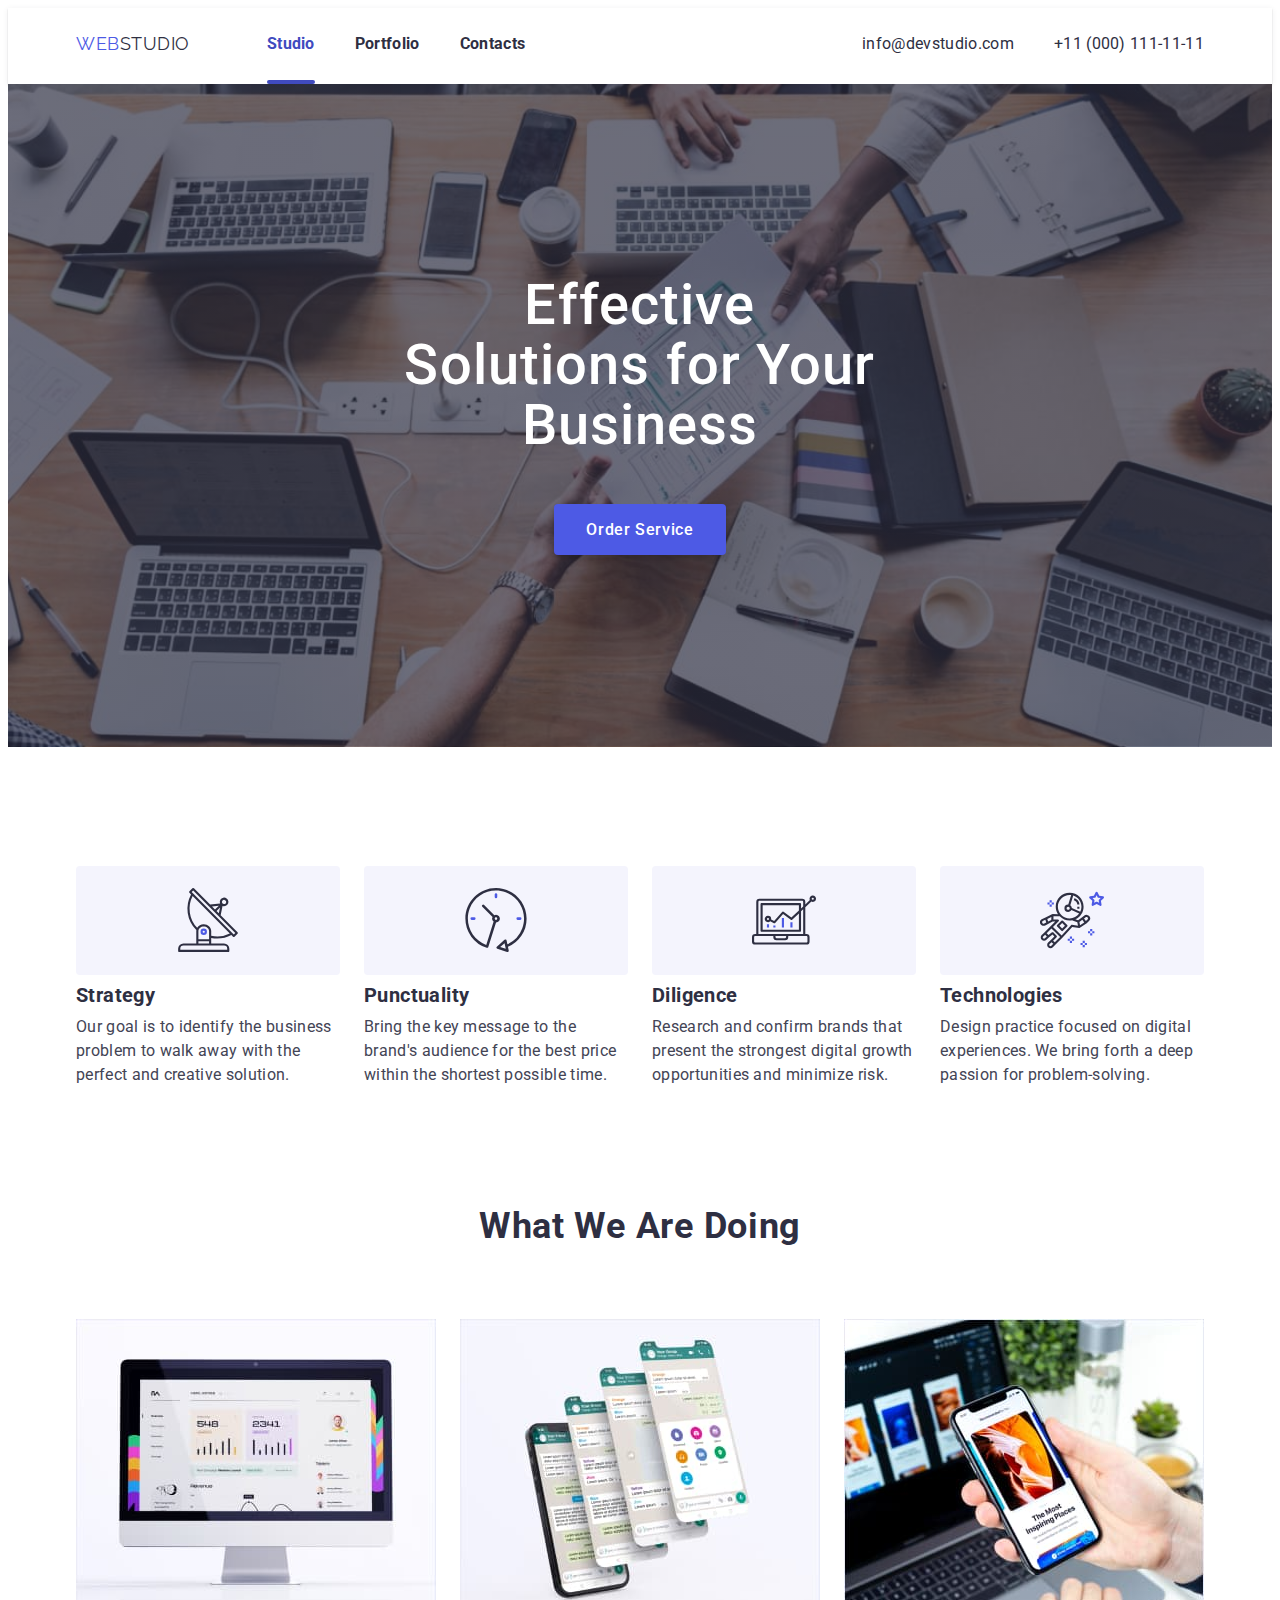
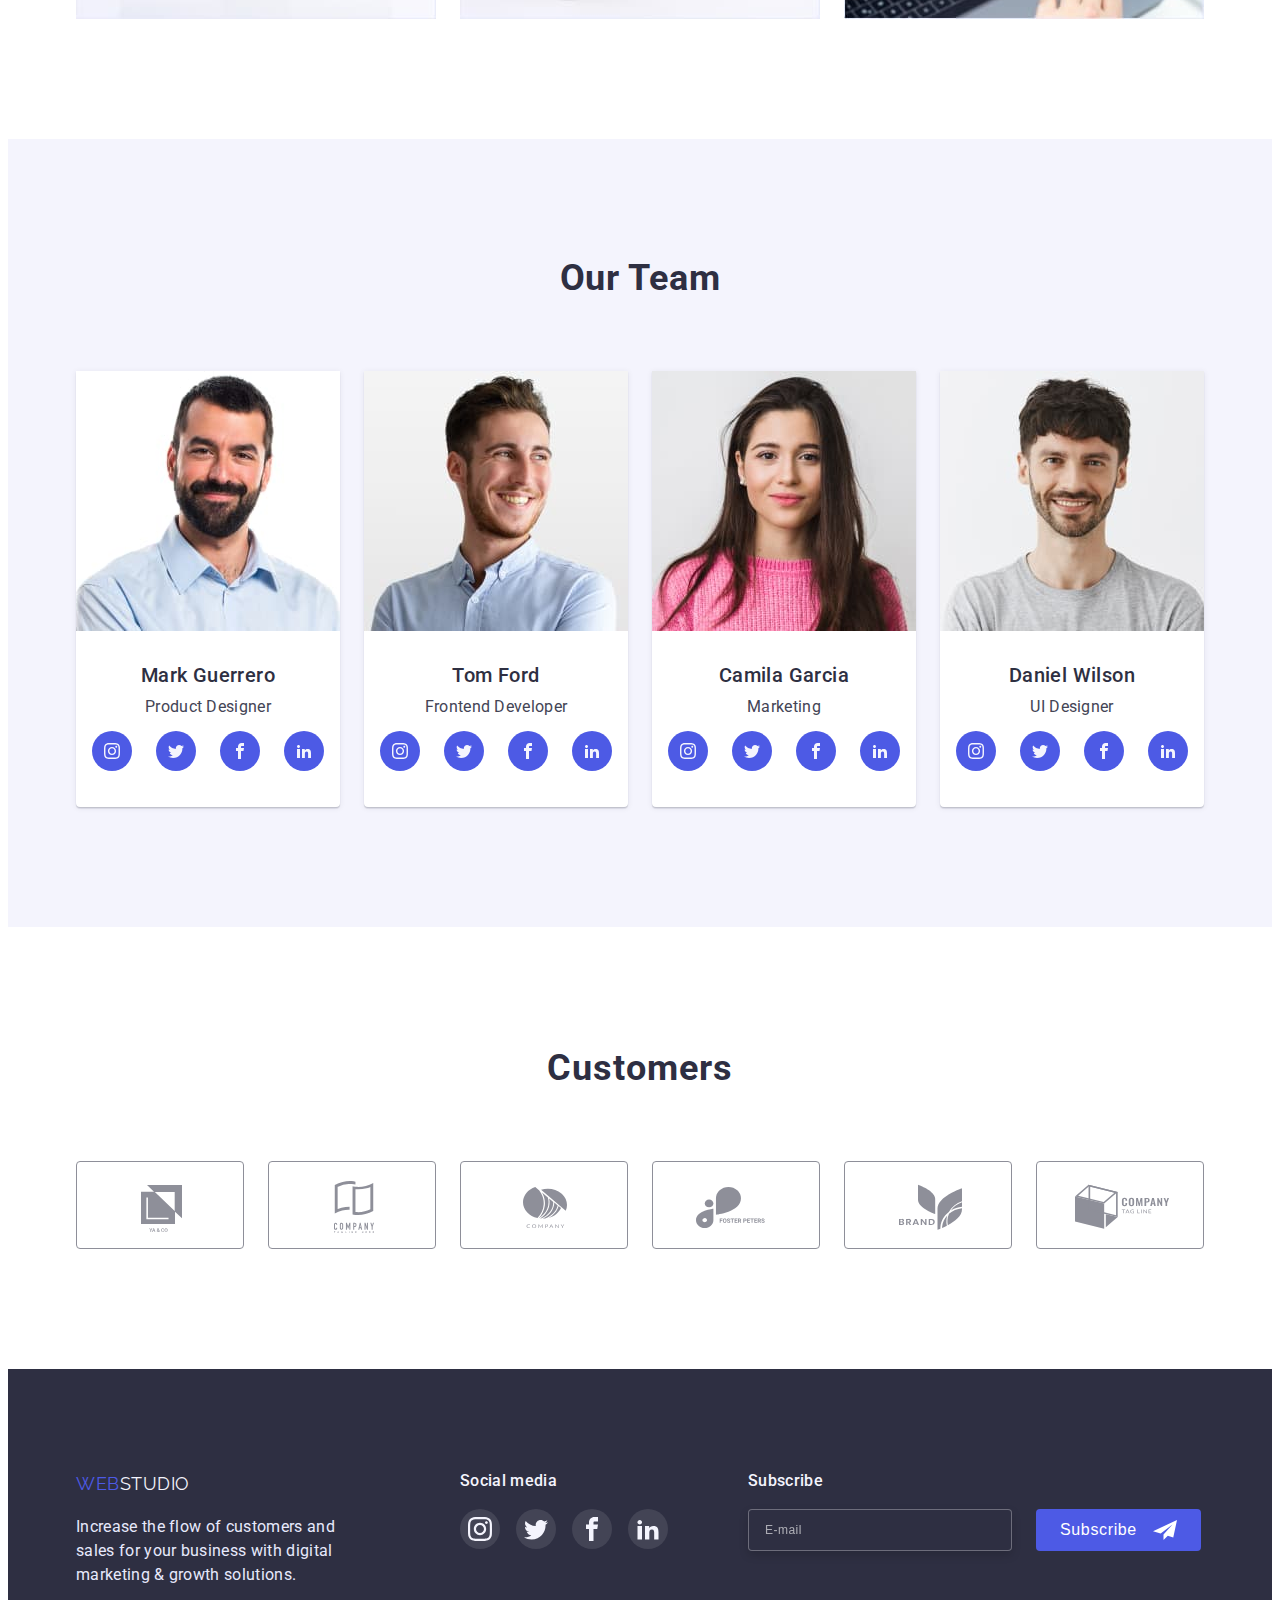
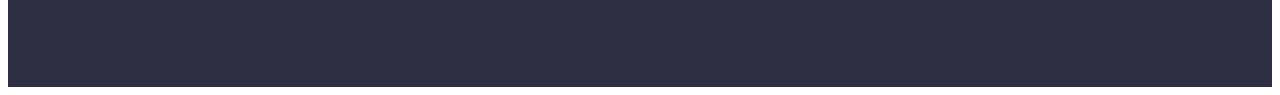
==== index.html @ 3cda3d05 "Input forms creation" ====
<!DOCTYPE html>
<html lang="en">

  <head>
    <meta charset="UTF-8">
    <meta http-equiv="X-UA-Compatible" content="IE=edge">
    <meta name="viewport" content="width=device-width, initial-scale=1.0">
    <!--Підлючаємо шрифти-->
    <link 
      rel="preconnect" 
      href="https://fonts.googleapis.com"
    >
    <link 
      rel="preconnect" 
      href="https://fonts.gstatic.com" 
      crossorigin
    >
    <link
      href="https://fonts.googleapis.com/css2?family=Raleway:wght@800&family=Roboto:wght@400;500;700&display=swap" 
      rel="stylesheet"
    >
    <!--Підключаємо nirmolize-->
    <link
      rel="stylesheet"
      href="https://cdnjs.cloudflare.com/ajax/libs/modern-normalize/1.1.0/modern-normalize.min.css"
      integrity="sha512-wpPYUAdjBVSE4KJnH1VR1HeZfpl1ub8YT/NKx4PuQ5NmX2tKuGu6U/JRp5y+Y8XG2tV+wKQpNHVUX03MfMFn9Q=="
      crossorigin="anonymous"
      referrerpolicy="no-referrer"
    >
    <title>Studio</title>
    <link rel="stylesheet" href="./css/style.css">   <!--Підключаємо наші стилі-->
  </head>

  <body>
    <!--Header-->
    <header class="header">
      <div class="container">

        <!--Navigation topline-->
        <nav class="navigation">
          <!--Logo-->
          <a class="logo-word-header link" href="./index.html"
            ><span class="logo-word-web">WEB</span
            ><span class="word-studio">STUDIO</span></a
          >
          <ul class="nav-menu-list list">

            <li class="nav-menu-item">
              <a class="nav-menu-link link current" href="./index.html">Studio</a>
            </li>

            <li class="nav-menu-item">
              <a class="nav-menu-link link" href="./portfolio.html">Portfolio</a>
            </li>

            <li class="nav-menu-item">
              <a class="nav-menu-link link" href="">Contacts</a>
            </li>

          </ul>
        </nav>

        <!--E-mail and Phone number-->
        <ul class="contacts-list list">
          <li><a class="contacts-link link" href="mailto:info@devstudio.com">info@devstudio.com</a></li>
          <li><a class="contacts-link link" href="tel:+11(000)111-11-11">+11 (000) 111-11-11</a></li>
        </ul>

      </div>
    </header>

    <!--Main Content-->
    <main>
 
      <!--section: Hero-->
      <section class="hero-section">
        <div class="container">
          <h1 class="hero-title">Effective Solutions for Your Business</h1>
          <button class="hero-button pointer" type="button" data-modal-open>Order Service</button>
        </div>
      </section>

      <!--section: Features-->
      <section class="features-section">
        <div class="container">
          <h2 class="visualy-hidden">Company features</h2> <!--Hidden title-->
          <ul class="features-list list">
            <li class="features-list-item icon-antena">
                <h3 class="features-item-title">Strategy</h3>
                <p class="features-item-text">Our goal is to identify the business problem to walk away with the perfect and creative solution.
                </p>
            </li>
            <li class="features-list-item icon-clock">
              <h3 class="features-item-title">Punctuality</h3>
              <p class="features-item-text">
                Bring the key message to the brand's audience for the best price
                within the shortest possible time.
              </p>
            </li>
            <li class="features-list-item icon-diagram">
              <h3 class="features-item-title">Diligence</h3>
              <p class="features-item-text">
                Research and confirm brands that present the strongest digital
                growth opportunities and minimize risk.
              </p>
            </li>
            <li class="features-list-item icon-astronaut">
              <h3 class="features-item-title">Technologies</h3>
              <p class="features-item-text">
                Design practice focused on digital experiences. We bring forth a
                deep passion for problem-solving.
              </p>
            </li>
          </ul>
        </div>
      </section>

      <!--section: What we are doing-->
      <section class="whatwearedoing-section">
        <div class="container">
          <h2 class="whatwearedoing-title">What we are doing</h2>
          <ul class="whatwearedoing-list list">
            <li>
              <a class="link" href="./portfolio.html">
                <img class="img"
                  src="./images/our-work/monitor.jpg"
                  alt="Picture of computer monitor with charts on it."
                  width="360"
                  height="300"
                >
              </a>
            </li>
            <li>
              <a class="link" href="./portfolio.html">
                <img class="img"
                  src="./images/our-work/cellphone-screens.jpg"
                  alt="Image of a mobile phone with flying screens and instant messengers on them."
                  width="360"
                  height="300"
                >
              </a>
            </li>
            <li>
              <a class="link" href="./portfolio.html">
                <img class="img"
                  src="./images/our-work/labtop-cellphone.jpg"
                  alt="LabTop and Phone picture with some applications."
                  width="360"
                  height="300"
                >
              </a>
            </li>
          </ul>
        </div>
      </section>

      <!--section: Our team-->
      <section class="ourteam-section">
        <div class="container">
          <h2 class="ourteam-title">Our team</h2>
          <ul class="ourteam-list list">
            <li class="ourteam-card">
              <img
                class="ourteam-card-photo"
                src="./images/our-team/mark-guerrero.jpg"
                alt="Photo of Mark Guerrero"
                width="264"
                height="260"
              >
              <div class="ourteam-card-content">
                <h3 class="ourteam-card-name">Mark Guerrero</h3>
                <p class="ourteam-card-position">Product Designer</p>
                <ul class="traling-icons-list list">
                  <li class="traling-icons-item">
                    <a href="#" class="traling-icons-item-link link">
                      <svg class="social-list-icon">
                        <use href="./images/sprite.svg#icon-instagram"></use>
                      </svg>
                    </a>
                  </li>

                  <li class="traling-icons-item">
                    <a href="#" class="traling-icons-item-link link">
                      <svg class="social-list-icon">
                        <use href="./images/sprite.svg#icon-twitter"></use>
                      </svg>
                    </a>
                  </li>

                  <li class="traling-icons-item">
                    <a href="#" class="traling-icons-item-link link">
                      <svg class="social-list-icon">
                        <use href="./images/sprite.svg#icon-facebook"></use>
                      </svg>
                    </a>
                  </li>

                  <li class="traling-icons-item">
                    <a href="#" class="traling-icons-item-link link">
                      <svg class="social-list-icon">
                        <use href="./images/sprite.svg#icon-linkedin"></use>
                      </svg>
                  </a>
                  </li>
                </ul>
              </div>
            </li>
            <li class="ourteam-card">
              <img
                class="ourteam-card-photo"
                src="./images/our-team/tom-ford.jpg"
                alt="Photo of Tom Ford"
                width="264"
                height="260"
              >
              <div class="ourteam-card-content">
                <h3 class="ourteam-card-name">Tom Ford</h3>
                <p class="ourteam-card-position">Frontend Developer</p>
                <ul class="traling-icons-list list">
                  <li class="traling-icons-item">
                    <a href="#" class="traling-icons-item-link">
                      <svg class="social-list-icon">
                        <use href="./images/sprite.svg#icon-instagram"></use>
                      </svg>
                    </a>
                  </li>

                  <li class="traling-icons-item">
                    <a href="#" class="traling-icons-item-link">
                      <svg class="social-list-icon">
                        <use href="./images/sprite.svg#icon-twitter"></use>
                      </svg>
                    </a>
                  </li>

                  <li class="traling-icons-item">
                    <a href="#" class="traling-icons-item-link">
                      <svg class="social-list-icon">
                        <use href="./images/sprite.svg#icon-facebook"></use>
                      </svg>
                    </a>
                  </li>

                  <li class="traling-icons-item">
                    <a href="#" class="traling-icons-item-link">
                      <svg class="social-list-icon">
                        <use href="./images/sprite.svg#icon-linkedin"></use>
                      </svg>
                  </a>
                  </li>
                </ul>
              </div>
            </li>
            <li class="ourteam-card">
              <img
                class="ourteam-card-photo"
                src="./images/our-team/camila-garcia.jpg"
                alt="Photo of Camila Garcia"
                width="264"
                height="260"
              >
              <div class="ourteam-card-content">
                <h3 class="ourteam-card-name">Camila Garcia</h3>
                <p class="ourteam-card-position">Marketing</p>
                <ul class="traling-icons-list list">
                  <li class="traling-icons-item">
                    <a href="#" class="traling-icons-item-link">
                      <svg class="social-list-icon">
                        <use href="./images/sprite.svg#icon-instagram"></use>
                      </svg>
                    </a>
                  </li>

                  <li class="traling-icons-item">
                    <a href="#" class="traling-icons-item-link">
                      <svg class="social-list-icon">
                        <use href="./images/sprite.svg#icon-twitter"></use>
                      </svg>
                    </a>
                  </li>

                  <li class="traling-icons-item">
                    <a href="#" class="traling-icons-item-link">
                      <svg class="social-list-icon">
                        <use href="./images/sprite.svg#icon-facebook"></use>
                      </svg>
                    </a>
                  </li>

                  <li class="traling-icons-item">
                    <a href="#" class="traling-icons-item-link">
                      <svg class="social-list-icon">
                        <use href="./images/sprite.svg#icon-linkedin"></use>
                      </svg>
                  </a>
                  </li>
                </ul>
              </div>
            </li>
            <li class="ourteam-card">
              <img
                class="ourteam-card-photo"
                src="./images/our-team/daniel-wilson.jpg"
                alt="Photo of Daniel Wilson"
                width="264"
                height="260"
              >
              <div class="ourteam-card-content">
                <h3 class="ourteam-card-name">Daniel Wilson</h3>
                <p class="ourteam-card-position">UI Designer</p>
                <ul class="traling-icons-list list">
                  <li class="traling-icons-item">
                    <a href="#" class="traling-icons-item-link">
                      <svg class="social-list-icon">
                        <use href="./images/sprite.svg#icon-instagram"></use>
                      </svg>
                    </a>
                  </li>

                  <li class="traling-icons-item">
                    <a href="#" class="traling-icons-item-link">
                      <svg class="social-list-icon">
                        <use href="./images/sprite.svg#icon-twitter"></use>
                      </svg>
                    </a>
                  </li>

                  <li class="traling-icons-item">
                    <a href="#" class="traling-icons-item-link">
                      <svg class="social-list-icon">
                        <use href="./images/sprite.svg#icon-facebook"></use>
                      </svg>
                    </a>
                  </li>

                  <li class="traling-icons-item">
                    <a href="#" class="traling-icons-item-link">
                      <svg class="social-list-icon">
                        <use href="./images/sprite.svg#icon-linkedin"></use>
                      </svg>
                  </a>
                  </li>
                </ul>
              </div>
            </li>
          </ul>
        </div>
      </section>

      <!--section: Customers-->
      <section class="customers-section">
        <div class="container">
          <h2 class="customers-title">Customers</h2>    
          <ul class="customers-list list">

            <li class="customers-list-item">
                <a class="customers-list-item-link link" href="#">
                  <svg class="customer-logo-svg">
                    <use href="./images/sprite.svg#client-1"></use>
                  </svg>                  
                </a>
            </li>

            <li class="customers-list-item">
              <a class="customers-list-item-link link" href="#">
                <svg class="customer-logo-svg">
                  <use href="./images/sprite.svg#client-2"></use>
                </svg>  
              </a>
            </li>

            <li class="customers-list-item">
              <a class="customers-list-item-link link" href="#">
                <svg class="customer-logo-svg">
                  <use href="./images/sprite.svg#client-3"></use>
                </svg>  
              </a>
            </li>

            <li class="customers-list-item">
              <a class="customers-list-item-link link" href="#">
                <svg class="customer-logo-svg">
                  <use href="./images/sprite.svg#client-4"></use>
                </svg>  
              </a>
            </li>

            <li class="customers-list-item">
              <a class="customers-list-item-link link" href="#">
                <svg class="customer-logo-svg">
                  <use href="./images/sprite.svg#client-5"></use>
                </svg>  
              </a>
            </li>

            <li class="customers-list-item">
              <a class="customers-list-item-link link" href="#">
                <svg class="customer-logo-svg">
                  <use href="./images/sprite.svg#client-6"></use>
                </svg>  
              </a>
            </li>

          </ul>      
        </div>
      </section>

    </main>

    <!--Footer-->
    <footer class="footer">
      <div class="container">

        <div class="logo-and-slogan">
          <!--Logo link and Slogan-->
          <a class="logo-word-footer link" href="./index.html"><span class="logo-word-web">WEB</span>STUDIO</a>
          <p class="slogan">
            Increase the flow of customers and sales for your business with
            digital marketing & growth solutions.
          </p>
        </div>

        <div class="social-media">
          <p class="social-media-footer-title">Social media</p>
          <ul class="social-media-footer-list list">

            <li class="social-media--footer-item">
              <a href="#" class="social-media-footer-item-link link">
                <svg class="footer-icon-svg">
                  <use href="./images/sprite.svg#icon-instagram"></use>
                </svg>
              </a>
            </li>

            <li class="social-media--footer-item">
              <a href="#" class="social-media-footer-item-link link">
                <svg class="footer-icon-svg">
                  <use href="./images/sprite.svg#icon-twitter"></use>
                </svg>
              </a>
            </li>

            <li class="social-media--footer-item">
              <a href="#" class="social-media-footer-item-link link">
                <svg class="footer-icon-svg">
                  <use href="./images/sprite.svg#icon-facebook"></use>
                </svg>
              </a>
            </li>

            <li class="social-media--footer-item">
              <a href="#" class="social-media-footer-item-link link">
                <svg class="footer-icon-svg">
                  <use href="./images/sprite.svg#icon-linkedin"></use>
                </svg>
            </a>
            </li>
          </ul>
        </div>
        
        <form class="subscribe">
          <label for="email" class="footer-email-label">
            <span class="footer-email-label-caption">Subscribe</span>
          </label>
          <div class="subscribe-buttons-block">
            <input 
              class ="footer-email-input"
              type="email"
              name="email"
              id="email"
              placeholder="E-mail"
              pattern="[a-A][z-Z][0-9]@[a-A][z-Z][0-9]"
              title="example@mail.com"
              minlength="5"
              maxlength="40"
              required
            >
            <button class="subscribe-button" type="submit">Subscribe</button>
          </div>
        </form>

      </div>
    </footer>
    
    <!--Modal window-->
    <div class="backdrop is-hidden" data-modal>
      <div class="modal">

        <button type="button" class="modal-btn pointer" data-modal-close>
          <svg class="close-icon">
            <use href="./images/sprite.svg#close-icon"></use>
          </svg>
        </button>

        <form class="modal-form">
          <p class="modal-form-title">Leave your contacts and we will call you back </p>
          
          <label class="modal-form-label" >
            <span class="label-caption">Name</span>
            <span class="input-and-icon-spanblock">
              <input 
                class="input"
                type="text" 
                name="name" 
                minlength="2"
                maxlength="40"
                required
                pattern="^[a-zA-Zа-яА-Я]+$"
              >
              <svg class="name-icon input-icon">
                <use href="./images/sprite.svg#person-icon"></use>
              </svg>
            </span>
          </label>

          <label class="modal-form-label">
            <span class="label-caption">Phone</span>
            <span class="input-and-icon-spanblock">
              <input
                class="input"
                type="tel" 
                name="phone" 
                pattern="[0-9]{3}-[0-9]{3}-[0-9]{2}-[0-9]{2}"
                title="xxx-xxx-xx-xx"
                required 
              >
              <svg class="phone-icon input-icon">
                <use href="./images/sprite.svg#phone-icon"></use>
              </svg>
            </span>
          </label>

          <label class="modal-form-label">
            <span class="label-caption">Email</span>
            <span class="input-and-icon-spanblock">
              <input 
                class="input"
                type="email" 
                name="email" 
                pattern="[a-A][z-Z][0-9]@[a-A][z-Z][0-9]" 
                title="example@mail.com"
              >
              <svg class="email-icon input-icon">
                <use href="./images/sprite.svg#email-icon"></use>
              </svg>
            </span>
          </label>

          <label class="modal-form-label comment-label" >
            <span class="label-caption">Comment</span>
            <textarea class="comment-textarea input" name="user-comment" placeholder="Text input" maxlength="1000"></textarea>
          </label>

          <input class="user-policy-checkbox visualy-hidden"
            type="checkbox"
            id="user-policy-checkbox"
            name="user-policy-checkbox"
            required 
          >
          <label
            for="user-policy-checkbox"
            class="user-policy-label">I accept the terms and conditions of the&nbsp<a href="">Privacy Policy</a>
          </label>

          <button class="submit-button" type="submit">Send</button>

        </form>

      </div>
    </div>
    <script src="./js/modal.js"></script>
    
  </body>

</html>
---- css/style.css ----
*,
*::before,
*::after {
  box-sizing: border-box; /*Задаємо для всіх елементів формулу розрахунку розмірів як border-box */
} 

/*Глобальні змінні*/
:root {
  --iris : #4d5ae5;
  --ocean : #404BBF;
  --navy-blue : #2E2F42;
  --navy-blue-modal:rgba(46, 47, 66, 0.4);
  --slate : #434455;
  --light-slate : #8E8F99; 
  --cornflower : #E7E9FC; 
  --cloud : #F4F4FD;
  --herotext-color: #ffff;
  --navy-blue-trans : RGB(46,47,66, 0.7);
  --black-transp: rgba(255, 255, 255, 0.1);
  --green : #31D0AA;
  --transition: 250ms cubic-bezier(0.4, 0, 0.2, 1) 0ms;
}
body {
  font-family: "Roboto", sans-serif;
  color: var(--navy-blue);
  background-color: #ffff;
}
.list{
  list-style: none;               /* стиль усіх списків без маркерів */
  padding: 0;                     /* скидаємо всі падінги та маржини для списків за замовченням */
  margin: 0;                      /* скидаємо всі падінги та маржини для списків за замовченням*/
}
.link{
  text-decoration: none;          /* стиль для всіх посилань на макети : без підкреслення*/
}
.pointer{
  font-family: inherit;
  cursor: pointer;
}
h1, h2, h3, h4, p {
  margin: 0;                      /* скидаємо всі маржини за замовченням для заголовків та параграфу*/
}
.img{
  display: block;
  max-width: 100%;
}
.visualy-hidden{ 
  width: 1px;
  height: 1px;
  margin: -1px;
  border: 0;
  padding: 0;
  white-space: nowrap;
  clip-path: inset(100%);
  clip: rect(0 0 0 0);
  overflow: hidden;
}

/*------------Styles: Studio page-----------------*/

.container{
  width: 1158px;                     /* на макеті уявний контейнер для усього контенту: загальна ширина 1440 - 156*2(бокові відступи) +15*2(педінги для краю) = 1158 px*/
  padding: 0 15px;                   /* залишаємо падінги зліва і зправа контейнера*/
  margin-left: auto;                 /* центруємо контейнер по горизонталі*/
  margin-right: auto; 
}

/*---Styles: Header */
.header .container{
  display: flex;                     /* зробили додатковий клас хедеру, щоб дати йому властивість flex для вирівнювання верхнього меню в один рядок*/
  justify-content: space-between;
} 
.header {
  background: #FFFFFF;
  box-shadow: 0px 2px 1px rgba(46, 47, 66, 0.08), 0px 1px 1px rgba(46, 47, 66, 0.16), 0px 1px 6px rgba(46, 47, 66, 0.08);
}
.logo-word-header {
  padding-top: 24px;
  padding-bottom: 28px;
  margin-right: 77px;

  font-family: "Raleway", sans-serif;
  font-size: 18px;
  line-height: 1.33;
  letter-spacing: 0.03em;
  text-transform: uppercase;

  color: inherit;
}
    /* Styles: Header->Navigation string */
.navigation{
 display: flex;
 align-items: center;
}
.nav-menu-list {
  display: flex;
  gap: 40px;
}
.nav-menu-link {
  position: relative;
  display: block;
  padding-top: 24px;
  padding-bottom: 28px; 

  font-weight: 700;
  font-size: 16px;
  line-height: 1.5;
  letter-spacing: 0.02em;

  color: inherit;
  
  transition: color var(--transition);
}
.current{
  color: var(--ocean);
}
.current::after{
  position: absolute;
  bottom: 0px;
  display: block;
  height: 4px;
  width: 100%;
  content: "";

  background-color: var(--ocean);
  border-radius: 2px;
}

    /* Styles: Header->Contacts */
.contacts-list {
  display:flex;
  gap: 40px;
}
.contacts-link {
  display: flex;
  padding-top: 24px;
  padding-bottom: 28px;
  justify-content: center;
  align-items: center;
  
  font-size: 16px;
  line-height: 1.5;
  letter-spacing: 0.02em;

  color: inherit;

  /*  Задаємо значення переходу  */
  transition: color var(--transition);
}
.contacts-link:hover {
  color: var(--ocean);
}
.contacts-link:focus {
  color: var(--ocean);
}

/*---Styles: Main Content -> section "Hero" */
.hero-section {
  background-color: var(--navy-blue); 
  max-width: 1440px;
  background-image: 
    linear-gradient(to right, var(--navy-blue-trans), var(--navy-blue-trans)),
    url("../images/hero/working-people-in-the-office-with-labtops-on-the-table.jpg");
  background-repeat: no-repeat;
  background-position: center;
  background-size:cover;
  margin: 0 auto;
}
.hero-section .container{
  padding-top: 192px;
  padding-bottom: 192px;
}
.hero-title {
  font-weight: 500;
  font-size: 56px;
  line-height: 1.07;
  letter-spacing: 0.02em;
  color: var(--herotext-color);
  width: 492px;
  margin: 0px auto 48px auto;
  text-align: center;
}
.hero-button {
  display: block;
  padding: 16px 32px;
  margin: 0 auto; 

  font-weight: 500;
  font-size: 16px;
  letter-spacing: 0.04em;

  border: none;
  box-shadow: 0px 4px 4px rgba(0, 0, 0, 0.15);
  border-radius: 4px;
  background: var(--iris);
  color: var(--herotext-color);

  /*  Задаємо значення переходу  */
  transition: background-color var(--transition), box-shadow var(--transition);
}
.hero-button:hover {
  background-color: var(--ocean);
  box-shadow: 0px 1px 6px rgba(46, 47, 66, 0.08), 0px 1px 1px rgba(46, 47, 66, 0.16), 0px 2px 1px rgba(46, 47, 66, 0.08);
}
.hero-button:focus{
  background-color: var(--ocean);
  box-shadow: 0px 4px 4px rgba(0, 0, 0, 0.15);
}
.hero-button:active{
  background-color: var(--ocean);
  box-shadow: 0px 4px 4px rgba(0, 0, 0, 0.15);
}

/*---Styles: Main Content -> section "Features" */
.features-section {
  padding-top: 120px;
  padding-bottom: 120px;
}
.features-list{
  display: flex;
  gap: 24px;  
}
.features-list-item{
  width: 264px;
}
.features-list-item::before{
  height: 109px;
  content: "";
  margin-bottom: 8px;
  display: block;

  background-repeat: no-repeat;
  background-position: center;
  border-radius: 4px;
}
.icon-antena::before{
  background-image: 
    url(../images/features/antenna.svg),
    linear-gradient(to right, var(--cloud), var(--cloud));
} 
.icon-clock::before{
  background-image: 
    url(../images/features/clock.svg),
    linear-gradient(to right, var(--cloud), var(--cloud));
}
.icon-diagram::before{
  background-image: 
    url(../images/features/diagram.svg),
    linear-gradient(to right, var(--cloud), var(--cloud));
} 
.icon-astronaut::before{
  background-image: 
    url(../images/features/astronaut.svg),
    linear-gradient(to right, var(--cloud), var(--cloud));
} 
.features-item-title {
  margin-bottom: 8px;

  font-size: 20px;
  line-height: 1.2;
  letter-spacing: 0.02em;
}
.features-item-text {
  font-size: 16px;
  line-height: 1.5;
  letter-spacing: 0.02em;
  color : var(--slate);
}

/*---Styles: Main Content -> section "What we are doing" */
.whatwearedoing-section{
  margin-bottom: 120px;
}
.whatwearedoing-title {
  margin-bottom: 72px;
  text-align: center;

  font-size: 36px;
  line-height: 1.11;
  letter-spacing: 0.02em;
  text-transform: capitalize;
}
.whatwearedoing-list{
  display: flex;
  gap: 24px;
}

/*---Styles: Main Content -> section "Our team" */
.ourteam-section {
  padding-top: 120px;
  padding-bottom: 120px;
  margin-bottom: 120px;

  background-color: var(--cloud);
}
.ourteam-title {
  margin-bottom: 72px;
  text-align: center;

  font-size: 36px;
  line-height: 1.11;
  letter-spacing: 0.02em;
  text-transform: capitalize;
}
.ourteam-list {
  display: flex;
  gap: 24px;
}
.ourteam-card {
  text-align: center;

  background: var(--herotext-color);
  box-shadow: 0px 1px 6px rgba(46, 47, 66, 0.08),
    0px 1px 1px rgba(46, 47, 66, 0.16), 0px 2px 1px rgba(46, 47, 66, 0.08);
  border-radius: 0px 0px 4px 4px;
}
.ourteam-card-content{
  padding: 32px 16px 32px 16px;
}
.ourteam-card-photo{
  display: block;                  /* вказуємо block, щоб прибрати зайву лінію під фото */
}
.ourteam-card-name {
  margin-bottom: 8px;

  font-weight: 500;                /* На макеті стоїть 600, якого немає в googlefonts. Поставлю не 700, а 500 тому що не так сильно буде виділятися*/
  font-size: 20px;
  line-height: 1.2;
  letter-spacing: 0.02em;
} 
.ourteam-card-position {
  margin-bottom: 8px;

  font-size: 16px;
  line-height: 1.5;
  letter-spacing: 0.02em;
  
  color: var(--slate);
}
.traling-icons-list{
  display: flex;
  padding: 4px 0px;
  justify-content: space-between;
}
.traling-icons-item{
  width: 40px;
  height: 40px;
}
.traling-icons-item-link{
  display: flex;
  justify-content: center;
  align-items: center;
  width: 100%;
  height: 100%;
  
  background-color: var(--iris);
  border-radius: 50%;

  /*  Задаємо значення переходу  */
  transition: background-color var(--transition);
 }
.traling-icons-item-link:hover{
  background-color: var(--ocean);
}
.traling-icons-item-link:focus{
  background-color: var(--ocean);
}
.social-list-icon{
  width: 16px;
  height: 16px;
  fill: var(--cloud);
}

/*---Styles: Main Content -> section "Customers" */
.customers-section{
  margin-bottom: 120px;
}
.customers-list{
  display: flex;
  gap: 24px;
}
.customers-title {
  text-align: center;
  margin-bottom: 72px;

  font-size: 36px;
  line-height: 1.17;
  letter-spacing: 0.03em;
}
.customers-list-item{
  width: 168px;
  height: 88px;
}
.customers-list-item-link{
  display: flex; 
  width: 100%;
  height: 100%; 
  border: 1px solid var(--light-slate);
  border-radius: 4px;

  /*  Задаємо значення переходу  */
  transition: border-color var(--transition);
}
.customers-list-item-link:hover{
  border-color: var(--ocean);
}
.customers-list-item-link:focus{
  border-color: var(--ocean);
}
.customer-logo-svg{
    /*  Задаємо значення переходу  */
    transition: fill var(--transition), stroke var(--transition);
}
.customers-list-item-link:hover .customer-logo-svg{
  fill: var(--ocean);
  stroke: var(--ocean);
}
.customers-list-item-link:focus .customer-logo-svg{
  fill: var(--ocean);
  stroke: var(--ocean);
}
.customer-logo-svg{
  fill: var(--light-slate);
  stroke: var(--light-slate);
}

/*---Styles: Footer */
.footer {
  padding-top: 100px;
  padding-bottom: 100px;
  background-color: var(--navy-blue);
}
.footer .container{
  display: flex;
}
.logo-and-slogan{
  width: 264px;
}
.logo-word-footer {
  display: block;
  margin-bottom: 16px;

  font-family: "Raleway", sans-serif;
  font-size: 18px;
  line-height: 1.7;
  letter-spacing: 0.03em;
  text-transform: uppercase;

  color: var(--cloud);
}
.logo-word-web {
  color: var(--iris);
}
.slogan {
  font-size: 16px;
  line-height: 1.5;
  letter-spacing: 0.02em;

  color:var(--cornflower);
}
.social-media{
  display: block;
  margin-left: 120px;
  width: 208px;
}
.social-media-footer-title{
  margin-bottom: 16px;

  font-weight: 500;
  font-size: 16px;
  line-height: 1.5;
  letter-spacing: 0.02em;

  color: var(--cloud);
}
.social-media-footer-list{
  display: flex;
  justify-content: space-between;
}
.social-media--footer-item{
  width: 40px;
  height: 40px;
}
.social-media-footer-item-link{
  display: flex;
  justify-content: center;
  align-items: center;
  width: 100%;
  height: 100%;
  
  background: var(--black-transp);
  border-radius: 50%;

  /*  Задаємо значення переходу  */
  transition: background-color var(--transition);
}
.social-media-footer-item-link:hover{
  background-color: var(--green);
}
.social-media-footer-item-link:focus{
  background-color: var(--green);
}
.subscribe{
  margin-left: 80px;
} 
.footer-email-label-caption{
  display: block;
  margin-bottom: 16px;

  font-weight: 500;
  font-size: 16px;
  line-height: 1.5;
  letter-spacing: 0.02em;

  color: var(--cloud);
}
.subscribe-buttons-block{
display: flex;
}
.footer-email-input{
  padding: 8px 16px;
  width: 264px;

  font-size: 12px; 
  line-height: 2.0;
  letter-spacing: 0.04em;

  color: var(--herotext-color);
  background-color: var(--navy-blue);
  border: 1px solid rgba(255, 255, 255, 0.3);
  filter: drop-shadow(0px 4px 4px rgba(0, 0, 0, 0.15));
  border-radius: 4px;

  transition: border var(--transition);
}
.footer-email-input:focus{
  outline: none;
  border: 1px solid var(--iris);
}
.footer-email-input::placeholder{
  color:rgba(255, 255, 255, 0.6);
}
.subscribe-button{
  display: flex;
  margin-left: 24px;
  padding: 8px 24px;
  gap: 16px;
  align-items: center;
  
  font-weight: 500;
  font-size: 16px;
  line-height: 1.5;
  letter-spacing: 0.04em;

  color: var(--herotext-color);
  background-color: var(--iris);
  border-radius: 4px;
  border: none;

  transition: background-color var(--transition), box-shadow var(--transition) ;
}
.subscribe-button::after{
  background-image: url(../images/footer/icon-send.svg);
  background-repeat: no-repeat;
  width: 24px;
  height: 20px;
  content: "";
}
.subscribe-button:hover,
.subscribe-button:focus
{
  background-color: var(--ocean);
  box-shadow: 0px 1px 6px rgba(46, 47, 66, 0.08), 0px 1px 1px rgba(46, 47, 66, 0.16), 0px 2px 1px rgba(46, 47, 66, 0.08);
}

/*---Styles: Modal window */

.backdrop{
  position: fixed;
  top: 0;
  left: 0;
  width: 100%;
  height: 100%;
  background-color: var(--navy-blue-modal);
  z-index: 100;
  transition: opacity var(--transition), visibility var(--transition);
}
.backdrop.is-hidden{
  opacity: 0;
  visibility: hidden;
  pointer-events: none;
}
.modal{
  position: absolute;
  top: 50%;
  left: 50%;
  width: 408px;
  padding-top: 72px;
  padding-left: 24px;
  padding-right: 24px;
  padding-bottom: 24px;
  background-color: var(--herotext-color);
  filter: drop-shadow(0px 1px 2px rgba(0, 0, 0, 0.2)) drop-shadow(0px 1px 3px rgba(0, 0, 0, 0.12)) drop-shadow(0px 1px 1px rgba(0, 0, 0, 0.14));
  transform: translate(-50%, -50%);
}
.modal-btn{
  position: absolute;
  top: 10px;
  right: 10px;
  padding: 0;
  width: 24px;
  height: 24px;

  display: flex;
  justify-content: center;
  align-items: center;

  background: var(--cornflower);
  border: 1px solid rgba(0, 0, 0, 0.1);
  border-radius: 50%;

  transition: background-color var(--transition);
}
.modal-btn:hover{
  background-color: var(--ocean);
}
.modal-btn:focus{
  background-color: var(--ocean);
}
.modal-btn:hover .close-icon{
  fill: var(--herotext-color);
}
.modal-btn:focus .close-icon{
  fill: var(--herotext-color);
}
.close-icon{
  width: 8px;
  height: 8px;

  transition: fill var(--transition);
}

.modal-form{
  display: flex;
  flex-direction: column
}
.modal-form-title{
  margin-bottom: 16px;

  font-weight: 600;
  font-size: 16px;
  line-height: 1.5;
  text-align: center;
  letter-spacing: 0.02em;

  color: var(--navy-blue);
}
.modal-form-label{
  margin-bottom: 8px;
}
.label-caption{
  display: block;
  margin-bottom: 4px;

  font-size: 12px;
  line-height: 1.333;
  letter-spacing: 0.04em;

  color: var(--light-slate);
}
.input{
  width: 100%;
  padding-left: 38px;
  padding-right: 16px;
  padding-top: 11px;
  padding-bottom: 11px;

  font-size: 12px;
  line-height: 1.33;
  letter-spacing: 0.04em;

  border: 1px solid #21212133;
  border-radius: 4px;

  transition: border var(--transition);
}
.input:focus{
  outline: none;
  border: 1px solid var(--iris);
}
.input:focus+ .input-icon{
  fill: var(--iris)
}
.input-and-icon-spanblock{
  position: relative;
  display: block;
}
.input-icon{
  position: absolute;
  top: 50%;
  left: 16px;
  transform: translate(0, -50%);
  transition: fill var(--transition);
}
.name-icon{
  width: 18px;
  height: 18px;
}
.phone-icon{
  width: 18px;
  height: 24px;
}
.email-icon{
  width: 18px;
  height: 24px;
}
.comment-label{
  margin-bottom: 16px;
}
.comment-textarea{
  padding-left: 16px;
  height: 120px;
  resize: none;
}
.comment-textarea::placeholder{
  color: rgba(117, 117, 117, 0.5);
}
.user-policy-label{
  margin-bottom: 24px;

  font-size: 12px;
  line-height: 1.33;
  letter-spacing: 0.04em;

  color: #757575;
  border-radius: 4px;
}
.user-policy-label::before{
  display: block;
  width: 16px;
  height: 16px;
  margin-right: 8px;

  border: 1.25px solid var(--navy-blue);
  border-radius: 2px;
  cursor: pointer;

  content: "";
  transition: border var(--transition), background-color var(--transition), background-image var(--transition);
}
.user-policy-checkbox:checked+ .user-policy-label::before{
  background-image: url(../images/modal-window/checked.svg);
  background-repeat: no-repeat;
  background-color: var(--ocean);
  background-position: center;
  border: none;
}
.user-policy-checkbox:focus+ .user-policy-label::before{
  border: 1.25px solid var(--iris);
}
.user-policy-label{
  display: flex;
}
.submit-button{
  display: flex;
  width: 169px;
  height: 56px;
  padding: 16px 32px;
  align-self: center;
  justify-content: center;
  align-items: center;

  background-color: var(--iris);
  color: var(--herotext-color);
  box-shadow: 0px 4px 4px rgba(0, 0, 0, 0.15);
  border: none;
  border-radius: 4px;

  transition: background-color var(--transition), box-shadow var(--transition);
}
.submit-button:hover {
  background-color: var(--ocean);
  box-shadow: 0px 1px 6px rgba(46, 47, 66, 0.08), 0px 1px 1px rgba(46, 47, 66, 0.16), 0px 2px 1px rgba(46, 47, 66, 0.08);
}
.submit-button:focus{
  background-color: var(--ocean);
  box-shadow: 0px 4px 4px rgba(0, 0, 0, 0.15);
}

/*------------Styles: Portfolio page-----------------*/

.portfolio-section{
  padding-top: 96px;
  padding-bottom: 120px;
}

/*---Styles: Portfolio page -> Main Content -> list of buttons */
.portfolio-buttons-list{
  margin-bottom: 72px;
  display: flex;
  justify-content: center;
  gap: 24px;
}
.portfolio-buttons-item{
  padding: 8px 16px;

  font-weight: 500;
  font-size: 16px;
  line-height: 1.5;
  letter-spacing: 0.04em;

  background: var(--cloud);
  color : var(--iris);
  border: 1px solid var(--cornflower);
  border-radius: 4px;
  box-shadow: 0px 3px 1px rgba(0, 0, 0, 0.1), 0px 2px 1px rgba(0, 0, 0, 0.08), 0px 2px 2px rgba(0, 0, 0, 0.12);

  /*  Задаємо значення переходу  */
  transition: border var(--transition), border-color var(--transition), background-color var(--transition), color var(--transition), box-shadow var(--transition), border-radius var(--transition);
}
.portfolio-buttons-item:hover {
  border-color: var(--iris);
  background-color: var(--iris);
  color: #ffff;
  box-shadow: 0px 4px 4px rgba(0, 0, 0, 0.15);
} 
.portfolio-buttons-item:focus {
  border-color: var(--iris);
  background-color: var(--iris);
  color: #ffff;
  box-shadow: 0px 4px 4px rgba(0, 0, 0, 0.15);
}  
.portfolio-buttons-item:active {
  background-color: var(--ocean);
  box-shadow: 0px 4px 4px rgba(0, 0, 0, 0.15);
  border-radius: 4px;
}  
.footer-icon-svg{
  width: 24px;
  height: 24px;
  fill: var(--cloud);
}


/*---Styles: Portfolio page -> Main Content -> project cards */
.project-cards-list{
  display: flex;
  flex-wrap: wrap;
  column-gap: 24px;
  row-gap: 48px; 
} 
.project-card{
  flex-basis: calc((100% - 48px) / 3); 
  background: var(--herotext-color);
  box-shadow: 0px 1px 6px rgba(46, 47, 66, 0.08);
}
.project-card-images{
  position: relative;
  overflow: hidden;
}
.project-card-link{
  display: block;
  color: var(--navy-blue);
  
  transition: box-shadow var(--transition);    
}
.overlay{
  position: absolute;
  top: 0;
  width: 100%;
  height: 100%;
  padding: 40px 32px;
  overflow: auto;
  transform: translate(0, 100%);

  font-size: 16px;
  line-height: 1.5;
  letter-spacing: 0.02em;

  color: var(--cloud);
  background-color: var(--iris);

  transition: transform var(--transition);    
}
.project-card-link:hover{
  box-shadow: 0px 1px 6px rgba(46, 47, 66, 0.08), 0px 1px 1px rgba(46, 47, 66, 0.16), 0px 2px 1px rgba(46, 47, 66, 0.08);
}
.project-card-link:focus{
  box-shadow: 0px 1px 6px rgba(46, 47, 66, 0.08), 0px 1px 1px rgba(46, 47, 66, 0.16), 0px 2px 1px rgba(46, 47, 66, 0.08);
}
.project-card-link:hover .overlay{
  transform: translate(0, 0);
}
.project-card-link:focus .overlay{
  transform: translate(0, 0);
}
.project-card-content{
  padding: 32px 16px; 
  border-left: 0.5px solid var(--cloud);
  border-right: 0.5px solid var(--cloud);
  border-bottom: 0.5px solid var(--cloud);
}
.project-card-caption{
  margin-bottom: 8px;

  font-weight: 500;
  font-size: 20px;
  line-height: 1.2;
  letter-spacing: 0.02em;
}
.project-card-type{
  font-size: 16px;
  line-height: 1.5;
  letter-spacing: 0.02em;

  color: var(--slate);
}
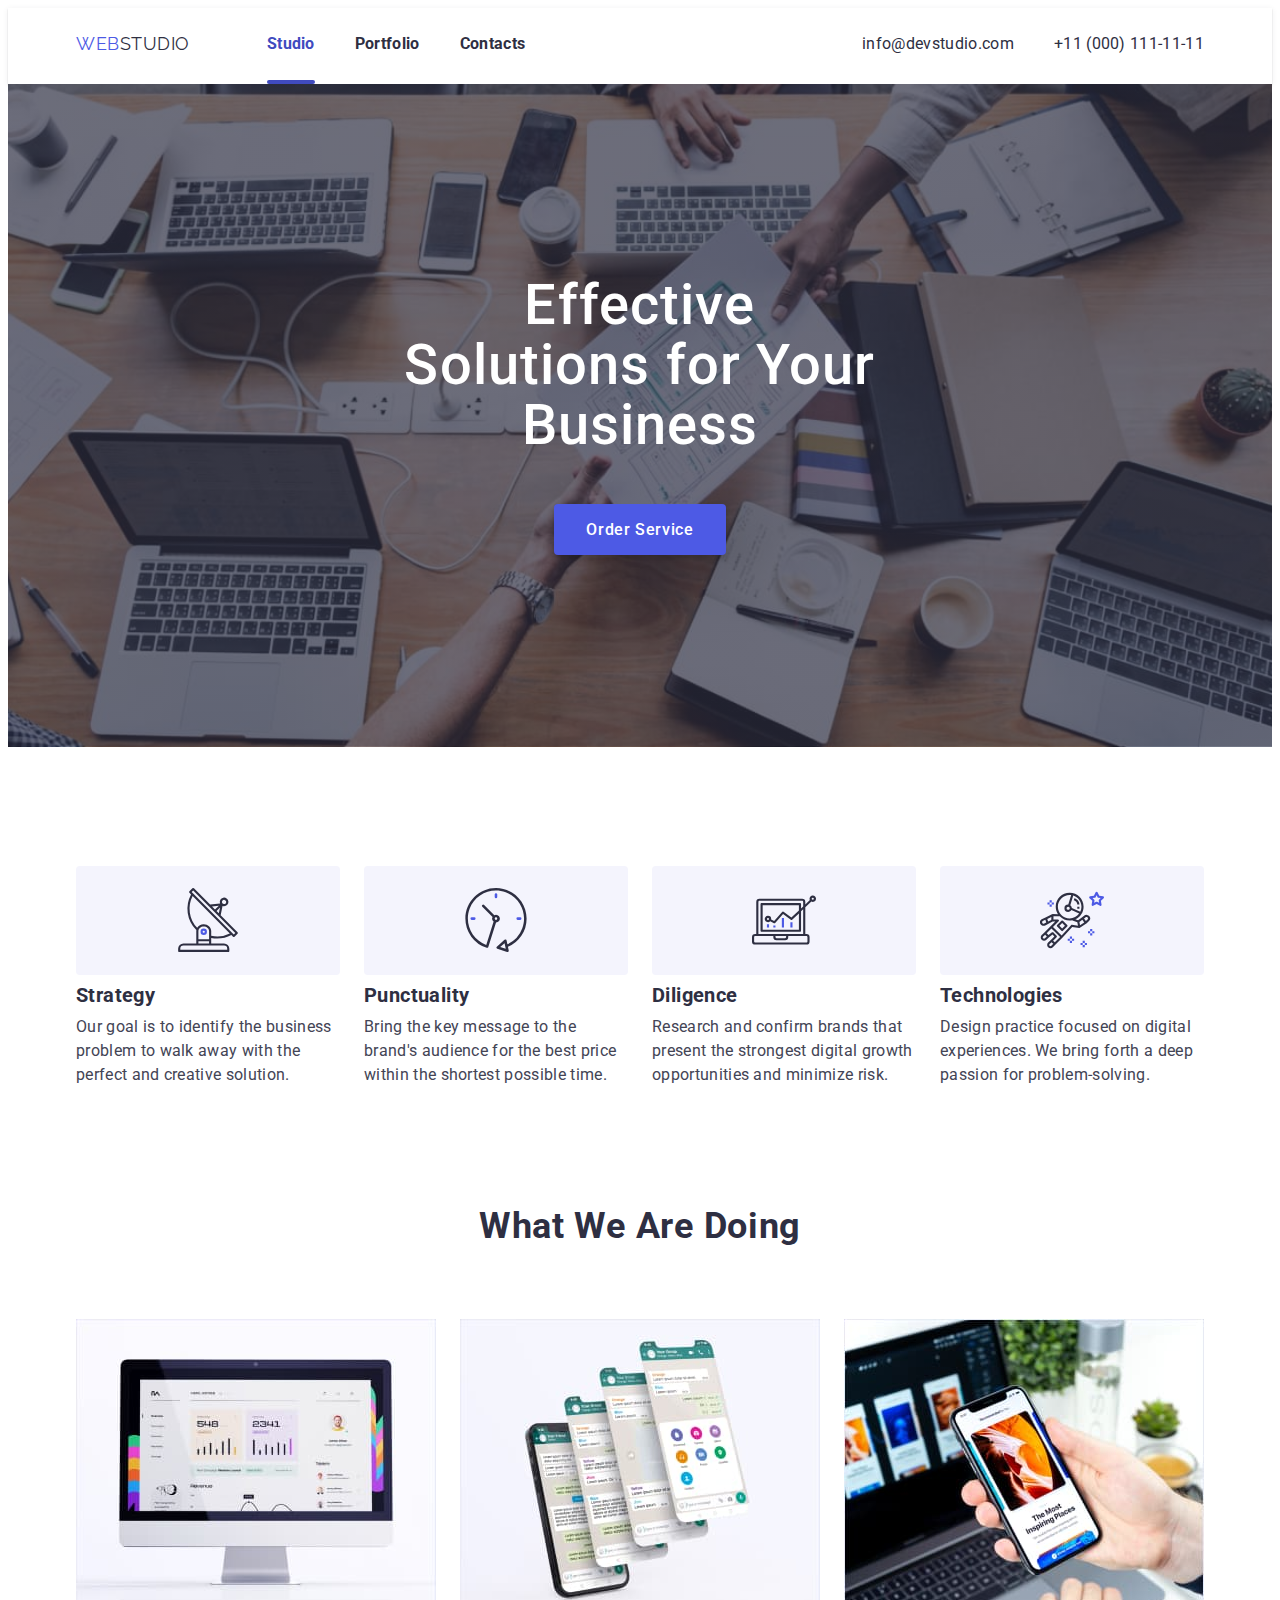
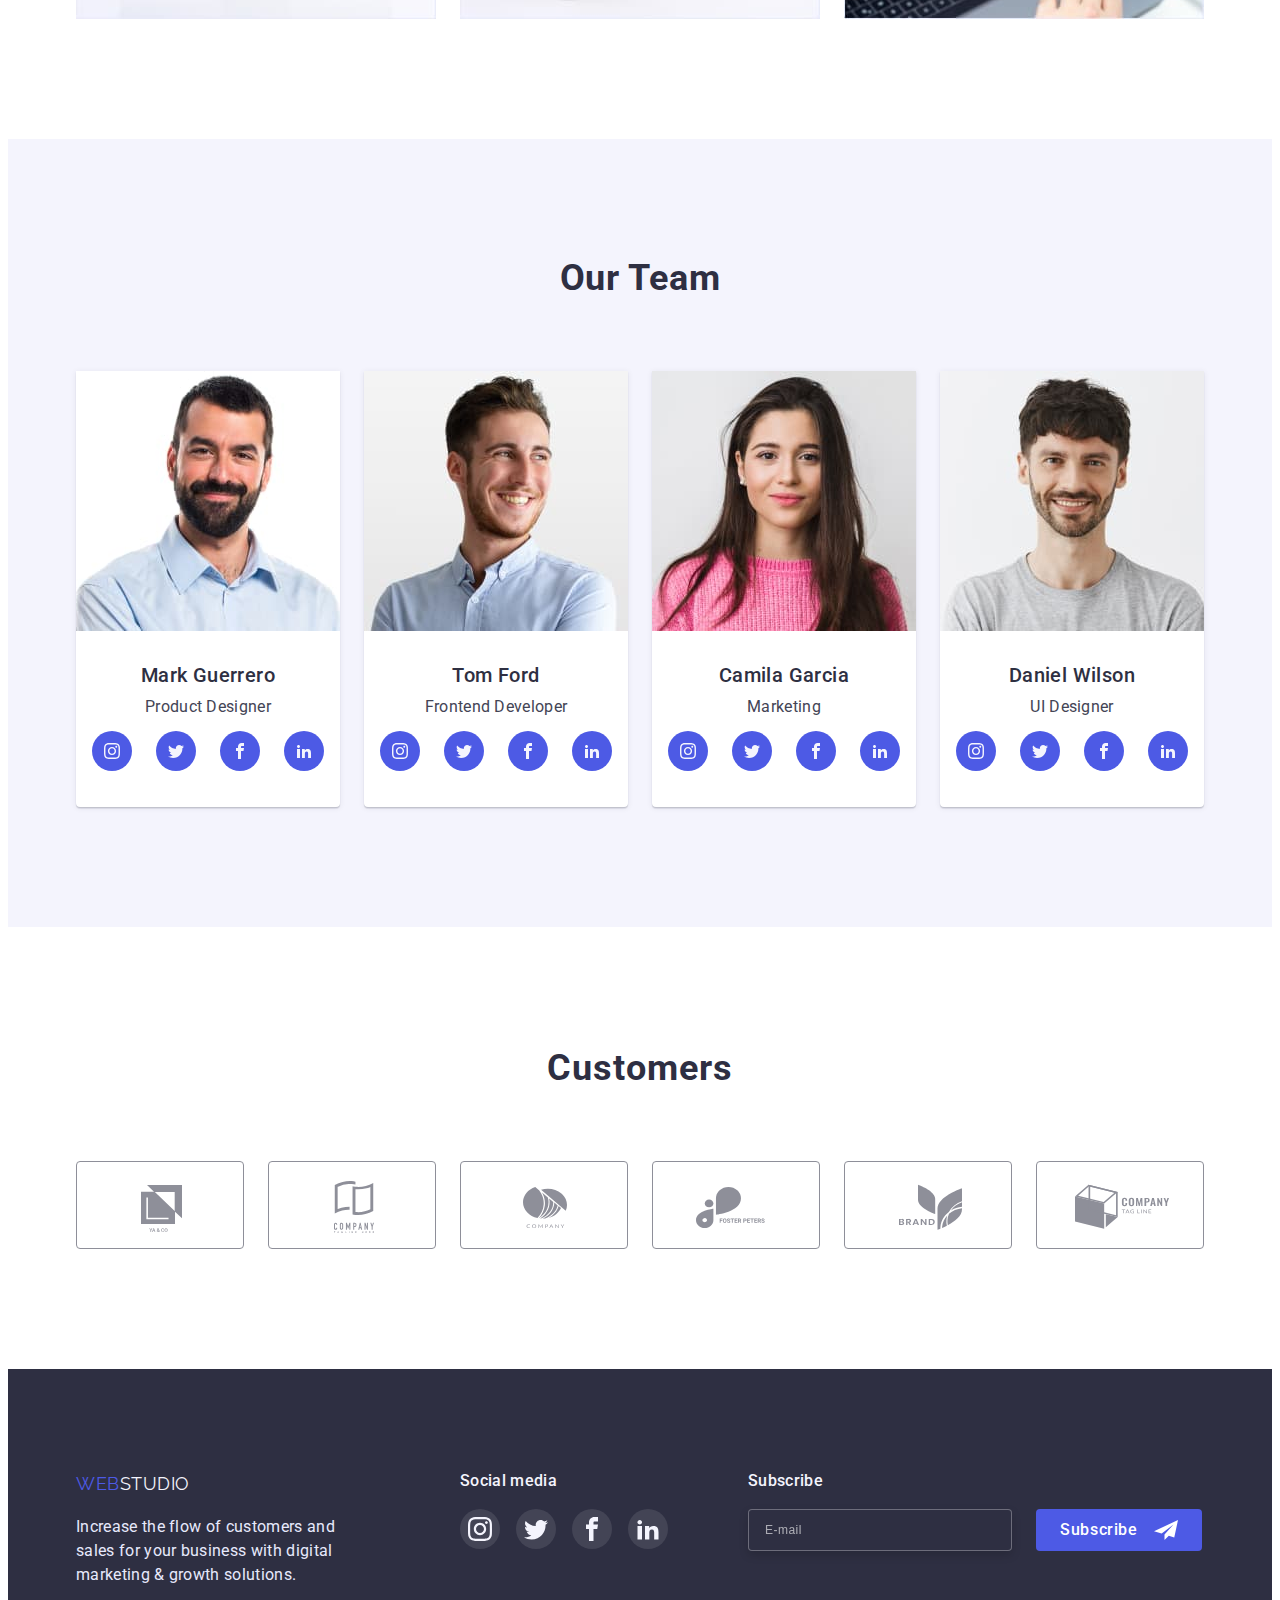
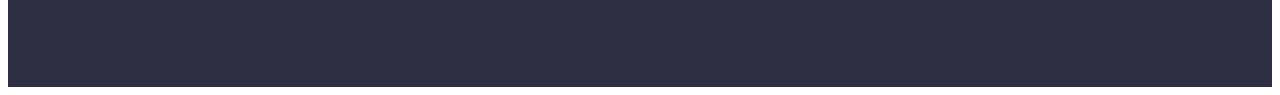
==== commit 9c9ec824: "Update index.html" ====
--- a/index.html
+++ b/index.html
@@ -459,15 +459,12 @@
         </div>
         
         <form class="subscribe">
-          <label for="email" class="footer-email-label">
-            <span class="footer-email-label-caption">Subscribe</span>
-          </label>
+          <p class="footer-email-label-caption">Subscribe</p>
           <div class="subscribe-buttons-block">
             <input 
               class ="footer-email-input"
               type="email"
               name="email"
-              id="email"
               placeholder="E-mail"
               pattern="[a-A][z-Z][0-9]@[a-A][z-Z][0-9]"
               title="example@mail.com"
@@ -475,7 +472,7 @@
               maxlength="40"
               required
             >
-            <button class="subscribe-button" type="submit">Subscribe</button>
+            <button class="subscribe-button pointer" type="submit">Subscribe</button>
           </div>
         </form>
 
@@ -562,7 +559,7 @@
             class="user-policy-label">I accept the terms and conditions of the&nbsp<a href="">Privacy Policy</a>
           </label>
 
-          <button class="submit-button" type="submit">Send</button>
+          <button class="submit-button pointer" type="submit">Send</button>
 
         </form>
 
@@ -572,4 +569,4 @@
     
   </body>
 
-</html>+</html>
